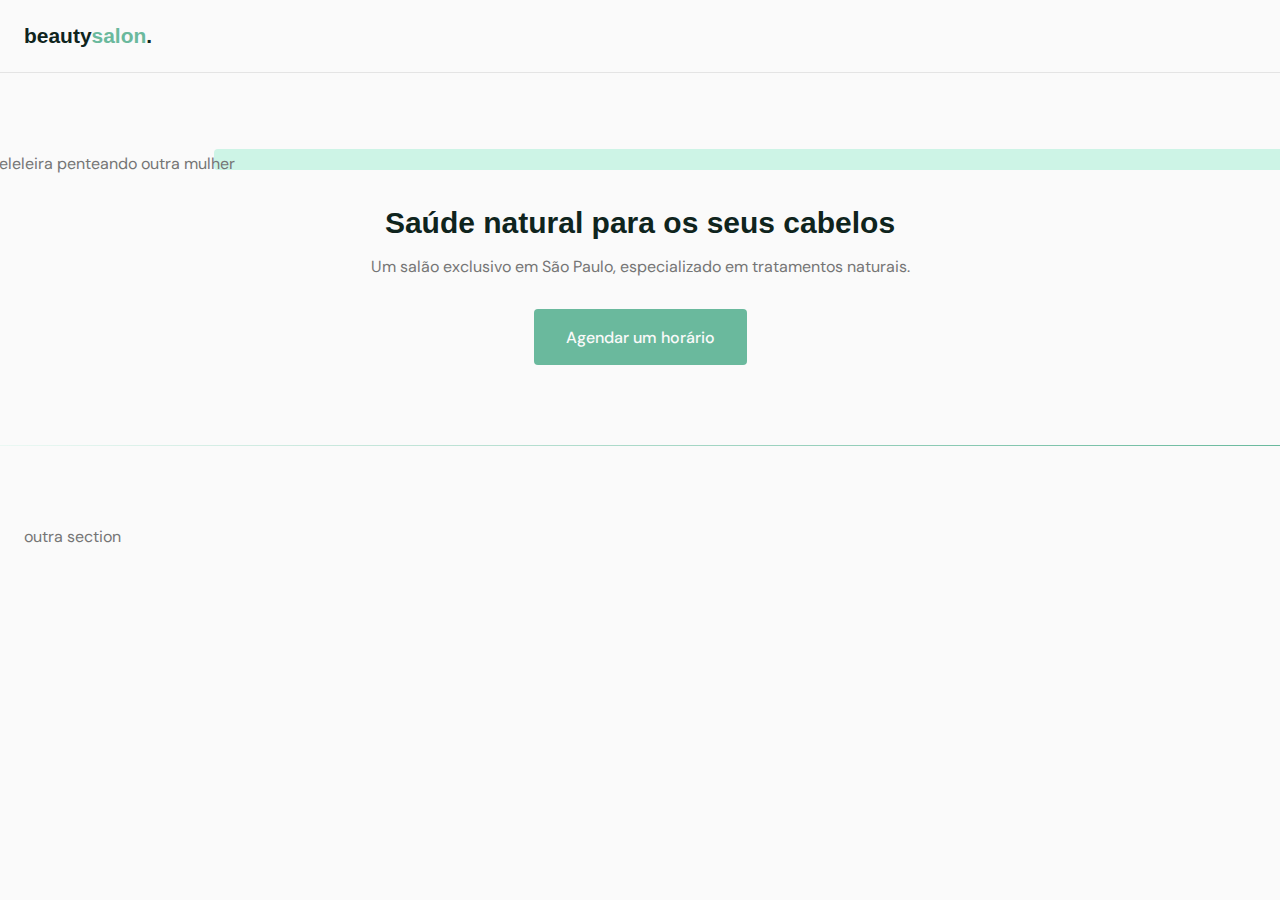
==== index.html @ 7b52647e "first commit" ====
<!DOCTYPE html>
<html lang="pt_br">
  <head>
    <!-- Page Infoo -->
    <meta charset="UTF-8" />
    <meta name="viewport" content="width=device-width, initial-scale=1.0" />
    <title>Origin</title>

    <!-- Styles -->
    <link rel="stylesheet" href="styles.css" />

    <!-- Fonts -->
    <link rel="preconnect" href="https://fonts.googleapis.com" />
    <link rel="preconnect" href="https://fonts.gstatic.com" crossorigin />
    <link
      href="https://fonts.googleapis.com/css2?family=DM+Sans:wght@400;500;700&family=Poppins:wght@400;500;700&display=swap"
      rel="stylesheet"
    />
  </head>
  <body>
    <header id="header">
      <nav class="container">
        <a class="logo" href="#"> beauty<span>salon</span>.</a>
        <div>...</div>
      </nav>
    </header>

    <main>
      <section class="section" id="home">
        <div class="container grid">
          <div class="image">
            <img
              src="https://images.unsplash.com/photo-1562322140-8baeececf3df?ixid=MnwxMjA3fDB8MHxzZWFyY2h8MXx8aGFpcmRyZXNzZXJ8ZW58MHx8MHx8&ixlib=rb-1.2.1&auto=format&fit=crop&w=500&q=60"
              alt="Cabeleleira penteando outra mulher"
            />
          </div>
          <div class="text">
            <h1>Saúde natural para os seus cabelos</h1>
            <p>
              Um salão exclusivo em São Paulo, especializado em tratamentos
              naturais.
            </p>
            <a class="button" href="#">Agendar um horário</a>
          </div>
        </div>
      </section>

      <div class="divider-1"></div>

      <section class="section">
        <div class="container">outra section</div>
      </section>
    </main>
  </body>
</html>
---- styles.css ----
/*=== RESET =======================*/
* {
  margin: 0;
  padding: 0;
  box-sizing: border-box;
}
a {
  text-decoration: none;
}

img {
  width: 100%;
  height: auto;
}

/*=== VARIABLE =======================*/
:root {
  --hue: 159;
  /* HSL color mode */
  --base-color: hsl(var(--hue) 36% 57%);
  --base-color-second: hsl(var(--hue) 65% 88%);
  --base-color-alt: hsl(var(--hue) 57% 53%);
  --title-color: hsl(var(--hue) 41% 10%);
  --text-color: hsl(0 0% 46%);
  --text-color-light: hsl(0 0% 98%);
  --body-color: hsl(0 0% 98%);
}

/*=== BASE =======================*/
body {
  font: 400 1rem 'DM Sans', sans-serif;
  color: var(--text-color);
  background: var(--body-color);
  -webkit-font-smoothing: antialiased;
}

h1 {
  font: 700 1.875rem 'Poppinns', sans-serif;
  color: var(--title-color);
  -webkit-font-smoothing: auto;
}

.button {
  background-color: var(--base-color);
  color: var(--text-color-light);
  height: 3.5rem;
  display: inline-flex;
  align-items: center;
  padding: 0 2rem;
  border-radius: 0.25rem;
  font: 500 1rem 'DM Sans', sans-serif;
  transition: 0.3s;
}

.button:hover {
  background: var(--base-color-alt);
}

.divider-1 {
  height: 1px;
  background: linear-gradient(
    270deg,
    #69b99d 0%,
    rgba(204, 244, 230, 0.34) 100%
  );
}
/*=== LAYOUT =======================*/
#header {
  border-bottom: 1px solid #e4e4e4;
}

nav {
  height: 4.5rem;
  display: flex;
  align-items: center;
  justify-content: space-between;
}
.logo {
  font: 700 1.31rem 'Poppinns', sans-serif;
  color: var(--title-color);
}
.logo span {
  color: var(--base-color);
}

.container {
  width: 100%;
  margin-left: 1.5rem;
  margin-right: 1.5rem;
}

.grid {
  display: grid;
  gap: 2rem;
}

.section {
  padding: 5rem 0;
}

/*=== HOME =======================*/
#home .container {
  margin: 0;
}

#home .image {
  position: relative;
}

#home .image::before {
  content: '';
  height: 100%;
  width: 100%;
  background: var(--base-color-second);
  position: absolute;
  top: -16.8%;
  left: 16.7%;
  z-index: 0;
}

#home .image img {
  position: relative;
  right: 2.93rem;
}

#home .image img,
#home .image::before {
  border-radius: 0.25rem;
}

#home .text {
  margin-left: 1.5rem;
  margin-right: 1.5rem;
  text-align: center;
}

#home .text h1 {
  margin-bottom: 1rem;
}

#home .text p {
  margin-bottom: 2rem;
}
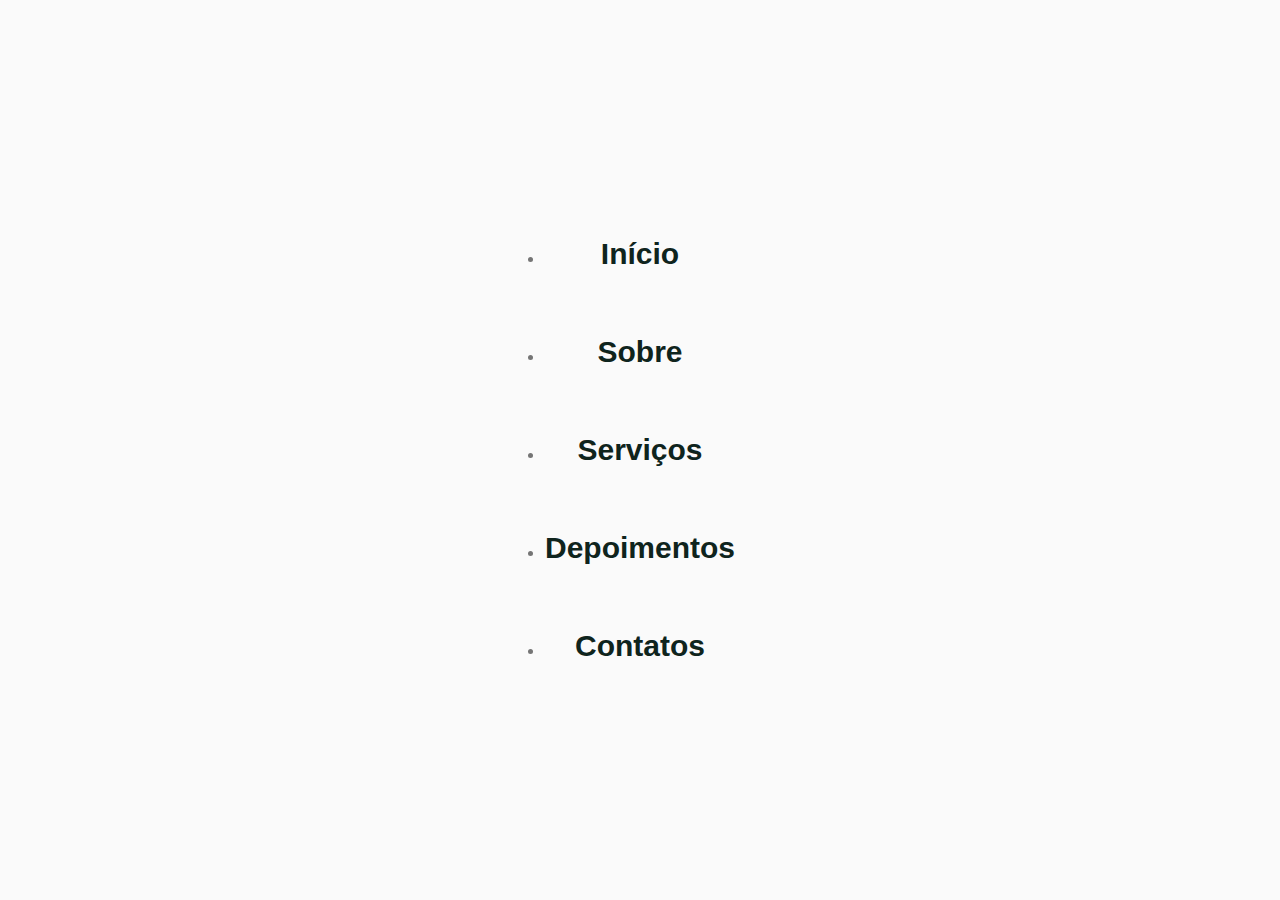
==== commit 6eea2360: "home" ====
--- a/index.html
+++ b/index.html
@@ -19,9 +19,19 @@
   </head>
   <body>
     <header id="header">
-      <nav class="container">
+      <nav class="container show">
         <a class="logo" href="#"> beauty<span>salon</span>.</a>
-        <div>...</div>
+        <div class="menu">
+          <ul class="grid">
+            <li><a class="title" href="#home">Início</a></li>
+            <li><a class="title" href="#about">Sobre</a></li>
+            <li><a class="title" href="#services">Serviços</a></li>
+            <li><a class="title" href="#testemunials">Depoimentos</a></li>
+            <li><a class="title" href="#contact">Contatos</a></li>
+          </ul>
+        </div>
+        <div class="open">...</div>
+        <div class="close">...</div>
       </nav>
     </header>
 
@@ -35,7 +45,7 @@
             />
           </div>
           <div class="text">
-            <h1>Saúde natural para os seus cabelos</h1>
+            <h2 class="title">Saúde natural para os seus cabelos</h2>
             <p>
               Um salão exclusivo em São Paulo, especializado em tratamentos
               naturais.
@@ -46,9 +56,12 @@
       </section>
 
       <div class="divider-1"></div>
+      <section class="section" id="about">
+        <div class="container grid">Sobre</div>
+      </section>
 
-      <section class="section">
-        <div class="container">outra section</div>
+      <section class="section" id="services">
+        <div class="container grid">Services</div>
       </section>
     </main>
   </body>
--- a/styles.css
+++ b/styles.css
@@ -15,6 +15,8 @@
 
 /*=== VARIABLE =======================*/
 :root {
+  --header-height: 4.5rem;
+  /* colors */
   --hue: 159;
   /* HSL color mode */
   --base-color: hsl(var(--hue) 36% 57%);
@@ -34,7 +36,7 @@
   -webkit-font-smoothing: antialiased;
 }
 
-h1 {
+.title {
   font: 700 1.875rem 'Poppinns', sans-serif;
   color: var(--title-color);
   -webkit-font-smoothing: auto;
@@ -60,31 +62,12 @@
   height: 1px;
   background: linear-gradient(
     270deg,
-    #69b99d 0%,
-    rgba(204, 244, 230, 0.34) 100%
+    hsla(var(--hue), 36%, 57%, 1) 0%,
+    hsla(--hue, 65%, 88%, 0, 34) 100%
   );
 }
 /*=== LAYOUT =======================*/
-#header {
-  border-bottom: 1px solid #e4e4e4;
-}
-
-nav {
-  height: 4.5rem;
-  display: flex;
-  align-items: center;
-  justify-content: space-between;
-}
-.logo {
-  font: 700 1.31rem 'Poppinns', sans-serif;
-  color: var(--title-color);
-}
-.logo span {
-  color: var(--base-color);
-}
-
 .container {
-  width: 100%;
   margin-left: 1.5rem;
   margin-right: 1.5rem;
 }
@@ -98,7 +81,78 @@
   padding: 5rem 0;
 }
 
+#header {
+  border-bottom: 1px solid #e4e4e4;
+  margin-bottom: 2rem;
+  display: flex;
+
+  position: fixed;
+  top: 0;
+  left: 0;
+  z-index: 100;
+  background-color: var(--body-color);
+  width: 100%;
+}
+
+main {
+  margin-top: calc(var(--header-height) + 2rem);
+}
+
+/*=== LOGO =======================*/
+
+.logo {
+  font: 700 1.31rem 'Poppins', sans-serif;
+  color: var(--title-color);
+}
+.logo span {
+  color: var(--base-color);
+}
+
+/*=== NAVIGATION =======================*/
+
+nav {
+  height: var(--header-height);
+  display: flex;
+  align-items: center;
+  justify-content: space-between;
+  width: 100%;
+}
+
+nav ul li {
+  text-align: center;
+}
+
+nav .menu {
+  opacity: 0;
+  visibility: hidden;
+}
+
+nav.show .menu {
+  opacity: 1;
+  visibility: visible;
+
+  background: var(--body-color);
+
+  height: 100vh;
+  width: 100vw;
+
+  position: fixed;
+  top: 0;
+  left: 0;
+}
+
+nav.show .menu {
+  display: grid;
+  place-content: center;
+}
+
+nav.show ul.grid {
+  gap: 4rem;
+}
 /*=== HOME =======================*/
+#home {
+  overflow: hidden;
+}
 #home .container {
   margin: 0;
 }
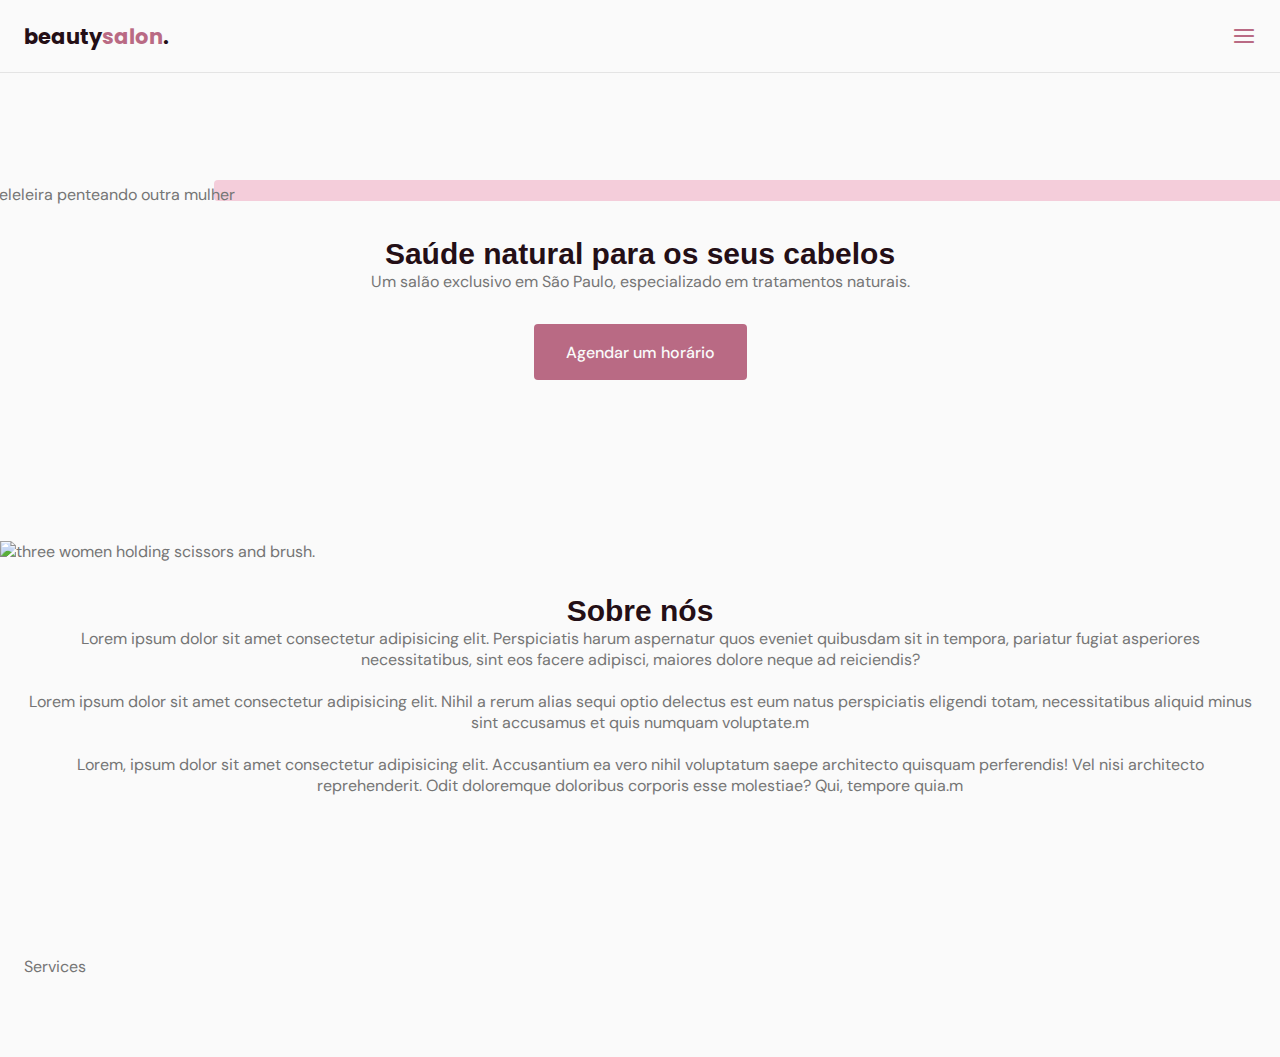
==== commit 5f783c54: "abousUs section and toggle menu" ====
--- a/index.html
+++ b/index.html
@@ -5,6 +5,8 @@
     <meta charset="UTF-8" />
     <meta name="viewport" content="width=device-width, initial-scale=1.0" />
     <title>Origin</title>
+    <!-- Icons -->
+    <link rel="stylesheet" href="assets/fonts/style.css" />
 
     <!-- Styles -->
     <link rel="stylesheet" href="styles.css" />
@@ -19,7 +21,7 @@
   </head>
   <body>
     <header id="header">
-      <nav class="container show">
+      <nav class="container">
         <a class="logo" href="#"> beauty<span>salon</span>.</a>
         <div class="menu">
           <ul class="grid">
@@ -30,8 +32,8 @@
             <li><a class="title" href="#contact">Contatos</a></li>
           </ul>
         </div>
-        <div class="open">...</div>
-        <div class="close">...</div>
+        <div class="toggle icon-menu"></div>
+        <div class="toggle icon-close"></div>
       </nav>
     </header>
 
@@ -57,12 +59,44 @@
 
       <div class="divider-1"></div>
       <section class="section" id="about">
-        <div class="container grid">Sobre</div>
+        <div class="container grid">
+          <div class="imagem">
+            <img
+              src="https://images.unsplash.com/photo-1559599101-f09722fb4948?ixid=MnwxMjA3fDB8MHxzZWFyY2h8Mnx8aGFpcmRyZXNzZXJ8ZW58MHx8MHx8&ixlib=rb-1.2.1&auto=format&fit=crop&w=700&q=60"
+              alt="three women holding scissors and brush."
+            />
+          </div>
+          <div class="text">
+            <h2 class="title">Sobre nós</h2>
+            <p>
+              Lorem ipsum dolor sit amet consectetur adipisicing elit.
+              Perspiciatis harum aspernatur quos eveniet quibusdam sit in
+              tempora, pariatur fugiat asperiores necessitatibus, sint eos
+              facere adipisci, maiores dolore neque ad reiciendis?
+            </p>
+            <br />
+            <p>
+              Lorem ipsum dolor sit amet consectetur adipisicing elit. Nihil a
+              rerum alias sequi optio delectus est eum natus perspiciatis
+              eligendi totam, necessitatibus aliquid minus sint accusamus et
+              quis numquam voluptate.m
+            </p>
+            <br />
+            <p>
+              Lorem, ipsum dolor sit amet consectetur adipisicing elit.
+              Accusantium ea vero nihil voluptatum saepe architecto quisquam
+              perferendis! Vel nisi architecto reprehenderit. Odit doloremque
+              doloribus corporis esse molestiae? Qui, tempore quia.m
+            </p>
+          </div>
+        </div>
       </section>
 
       <section class="section" id="services">
         <div class="container grid">Services</div>
       </section>
     </main>
+
+    <script src="main.js"></script>
   </body>
 </html>
--- a/assets/fonts/style.css
+++ b/assets/fonts/style.css
@@ -0,0 +1,63 @@
+@font-face {
+  font-family: 'icomoon';
+  src:  url('fonts/icomoon.eot?qz94ij');
+  src:  url('fonts/icomoon.eot?qz94ij#iefix') format('embedded-opentype'),
+    url('fonts/icomoon.ttf?qz94ij') format('truetype'),
+    url('fonts/icomoon.woff?qz94ij') format('woff'),
+    url('fonts/icomoon.svg?qz94ij#icomoon') format('svg');
+  font-weight: normal;
+  font-style: normal;
+  font-display: block;
+}
+
+[class^="icon-"], [class*=" icon-"] {
+  /* use !important to prevent issues with browser extensions that change fonts */
+  font-family: 'icomoon' !important;
+  speak: never;
+  font-style: normal;
+  font-weight: normal;
+  font-variant: normal;
+  text-transform: none;
+  line-height: 1;
+
+  /* Better Font Rendering =========== */
+  -webkit-font-smoothing: antialiased;
+  -moz-osx-font-smoothing: grayscale;
+}
+
+.icon-phone:before {
+  content: "\e900";
+}
+.icon-close:before {
+  content: "\e901";
+}
+.icon-cosmetic:before {
+  content: "\e902";
+}
+.icon-facebook:before {
+  content: "\e903";
+}
+.icon-instagram:before {
+  content: "\e904";
+}
+.icon-mail:before {
+  content: "\e905";
+}
+.icon-map-pin:before {
+  content: "\e906";
+}
+.icon-menu:before {
+  content: "\e907";
+}
+.icon-trim:before {
+  content: "\e908";
+}
+.icon-whatsapp:before {
+  content: "\e909";
+}
+.icon-woman-hair:before {
+  content: "\e90a";
+}
+.icon-youtube:before {
+  content: "\e90b";
+}
--- a/styles.css
+++ b/styles.css
@@ -4,6 +4,11 @@
   padding: 0;
   box-sizing: border-box;
 }
+
+ul {
+  list-style: none;
+}
+
 a {
   text-decoration: none;
 }
@@ -17,7 +22,7 @@
 :root {
   --header-height: 4.5rem;
   /* colors */
-  --hue: 159;
+  --hue: 700;
   /* HSL color mode */
   --base-color: hsl(var(--hue) 36% 57%);
   --base-color-second: hsl(var(--hue) 65% 88%);
@@ -51,7 +56,7 @@
   padding: 0 2rem;
   border-radius: 0.25rem;
   font: 500 1rem 'DM Sans', sans-serif;
-  transition: 0.3s;
+  transition: 0.2s;
 }
 
 .button:hover {
@@ -122,11 +127,38 @@
   text-align: center;
 }
 
+nav ul li a {
+  transition: color 0.2s;
+  position: relative;
+}
+
+nav ul li a:hover {
+  color: var(--base-color);
+}
+
+nav ul li a::after {
+  content: '';
+  width: 0%;
+  height: 2px;
+  background-color: var(--base-color);
+
+  position: absolute;
+  left: 0;
+  bottom: -1.5rem;
+
+  transition: width 0.25s;
+}
+
+nav ul li a:hover::after {
+  width: 100%;
+}
+
 nav .menu {
   opacity: 0;
   visibility: hidden;
 }
 
+/* Mostrar menu */
 nav.show .menu {
   opacity: 1;
   visibility: visible;
@@ -149,10 +181,31 @@
 nav.show ul.grid {
   gap: 4rem;
 }
+/* TOGGLE */
+.toggle {
+  color: var(--base-color);
+  font-size: 1.5rem;
+  cursor: pointer;
+}
+
+nav .icon-close {
+  visibility: hidden;
+  opacity: 0;
+
+  position: absolute;
+  right: 1.5rem;
+  /*TRANSIÇÂO*/
+}
+
+nav.show div.icon-close {
+  visibility: visible;
+  opacity: 1;
+}
 /*=== HOME =======================*/
 #home {
   overflow: hidden;
 }
+
 #home .container {
   margin: 0;
 }
@@ -195,3 +248,39 @@
 #home .text p {
   margin-bottom: 2rem;
 }
+
+/*=== ABOUT =======================*/
+#about .container {
+  margin: 0;
+}
+
+#about .image {
+  position: relative;
+}
+
+#about .image::before {
+  content: '';
+  height: 100%;
+  width: 100%;
+  background: var(--base-color-second);
+  position: absolute;
+  top: -16.8%;
+  left: 16.7%;
+  z-index: 0;
+}
+
+#about .image img {
+  position: relative;
+  right: 2.93rem;
+}
+
+#about .image img,
+#about .image::before {
+  border-radius: 0.25rem;
+}
+
+#about .text {
+  margin-left: 1.5rem;
+  margin-right: 1.5rem;
+  text-align: center;
+}
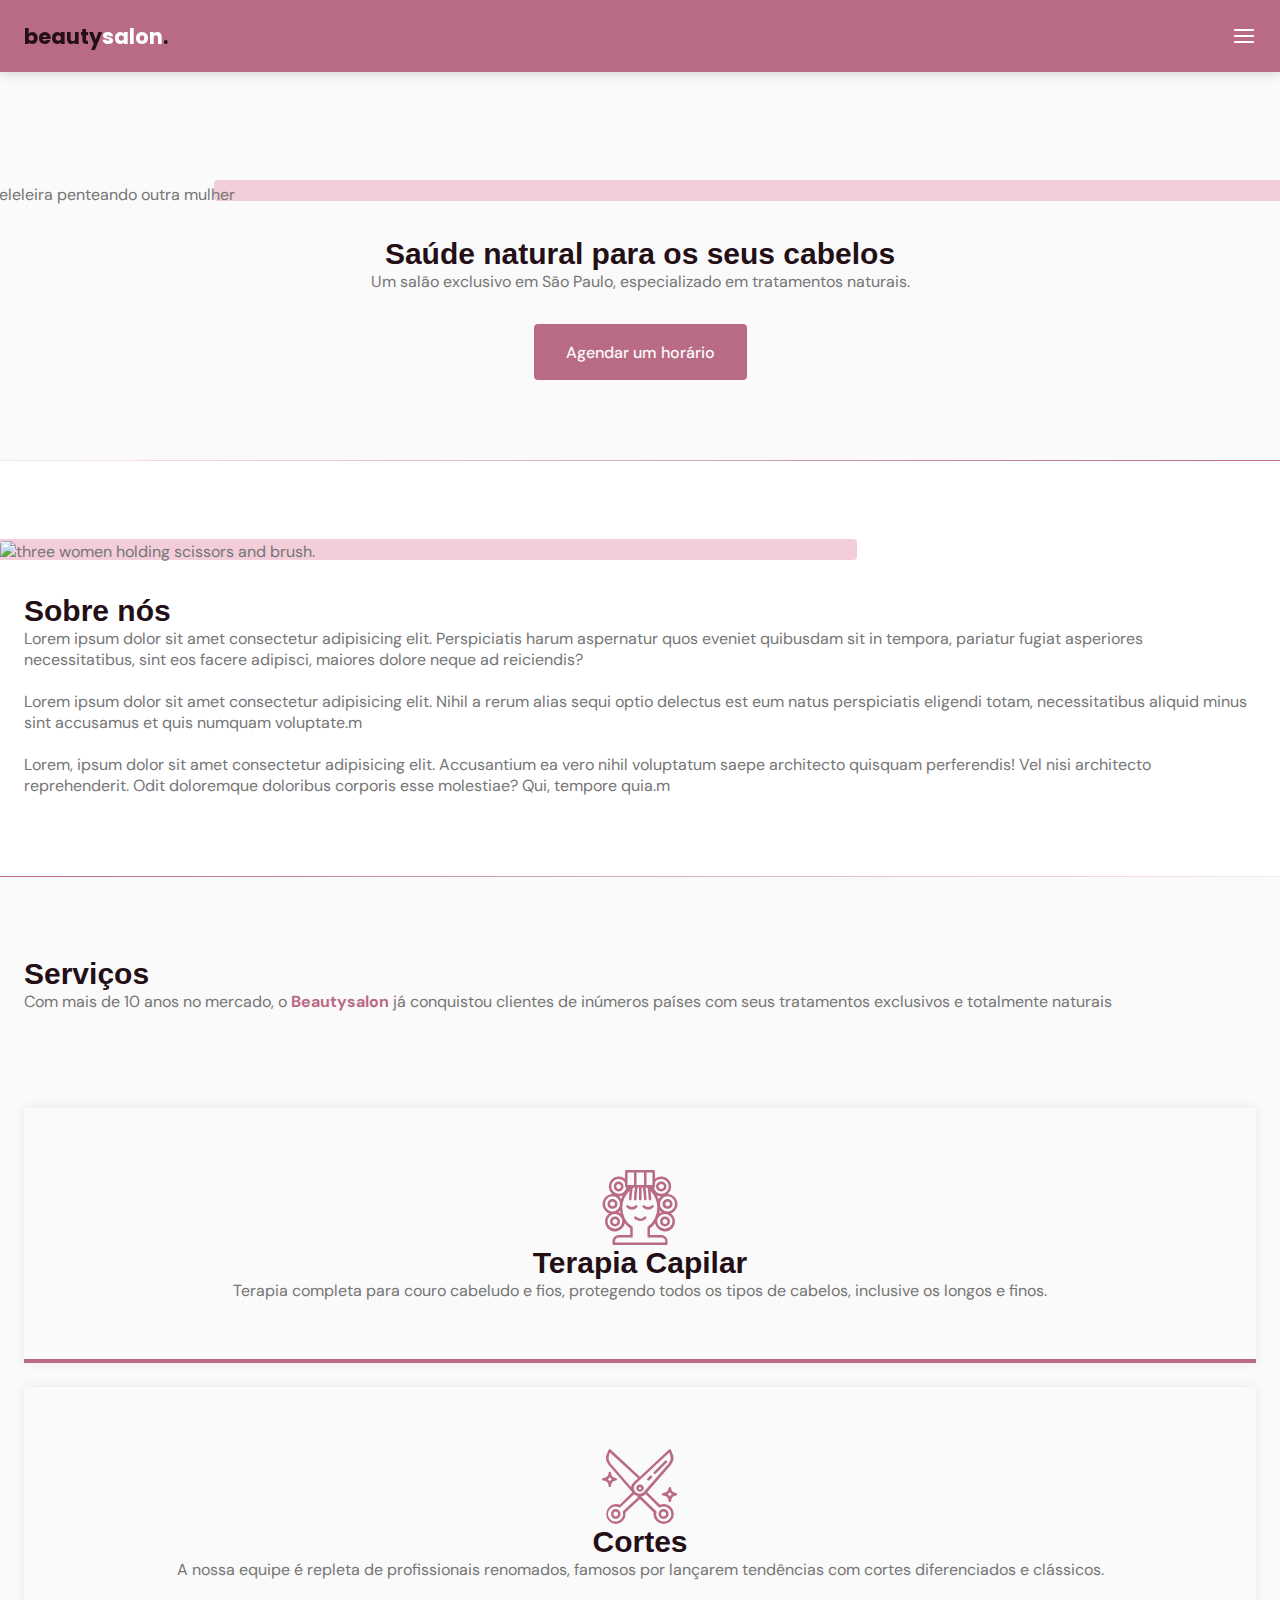
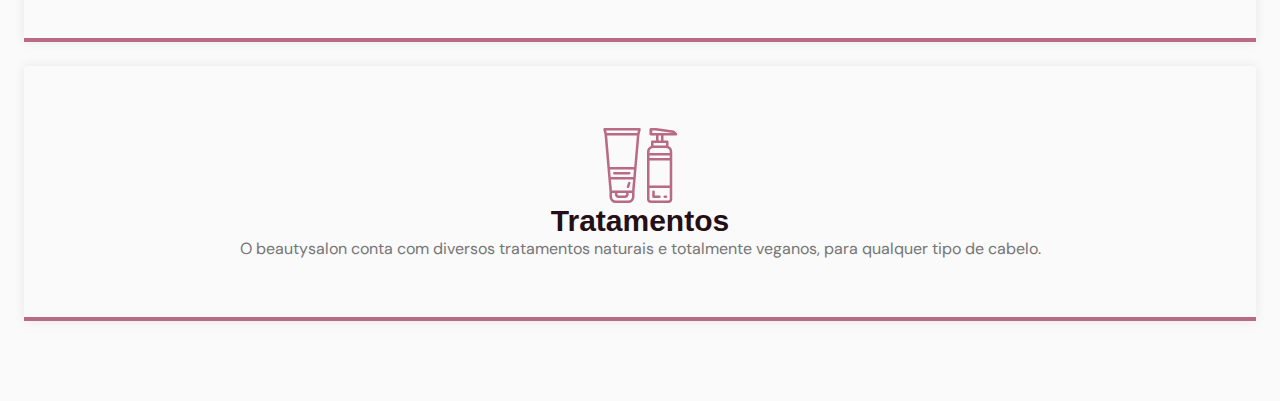
==== commit 3e672eaa: "header alt" ====
--- a/index.html
+++ b/index.html
@@ -20,7 +20,8 @@
     />
   </head>
   <body>
-    <header id="header">
+    <header id="header" class="scroll">
+      <!-- class="scroll"-->
       <nav class="container">
         <a class="logo" href="#"> beauty<span>salon</span>.</a>
         <div class="menu">
@@ -38,6 +39,7 @@
     </header>
 
     <main>
+      <!-- HOME -->
       <section class="section" id="home">
         <div class="container grid">
           <div class="image">
@@ -56,11 +58,12 @@
           </div>
         </div>
       </section>
-
+      <!-- /HOME -->
       <div class="divider-1"></div>
+      <!-- ABOUT -->
       <section class="section" id="about">
         <div class="container grid">
-          <div class="imagem">
+          <div class="image">
             <img
               src="https://images.unsplash.com/photo-1559599101-f09722fb4948?ixid=MnwxMjA3fDB8MHxzZWFyY2h8Mnx8aGFpcmRyZXNzZXJ8ZW58MHx8MHx8&ixlib=rb-1.2.1&auto=format&fit=crop&w=700&q=60"
               alt="three women holding scissors and brush."
@@ -91,9 +94,47 @@
           </div>
         </div>
       </section>
+      <!-- /ABOUT -->
+
+      <div class="divider-2"></div>
 
       <section class="section" id="services">
-        <div class="container grid">Services</div>
+        <div class="container grid">
+          <header>
+            <h2 class="title">Serviços</h2>
+            <p>
+              Com mais de 10 anos no mercado, o <strong>Beautysalon</strong> já
+              conquistou clientes de inúmeros países com seus tratamentos
+              exclusivos e totalmente naturais
+            </p>
+          </header>
+          <div class="cards grid">
+            <div class="card">
+              <i class="icon-woman-hair"></i>
+              <h3 class="title">Terapia Capilar</h3>
+              <p>
+                Terapia completa para couro cabeludo e fios, protegendo todos os
+                tipos de cabelos, inclusive os longos e finos.
+              </p>
+            </div>
+            <div class="card">
+              <i class="icon-trim"></i>
+              <h3 class="title">Cortes</h3>
+              <p>
+                A nossa equipe é repleta de profissionais renomados, famosos por
+                lançarem tendências com cortes diferenciados e clássicos.
+              </p>
+            </div>
+            <div class="card">
+              <i class="icon-cosmetic"></i>
+              <h3 class="title">Tratamentos</h3>
+              <p>
+                O beautysalon conta com diversos tratamentos naturais e
+                totalmente veganos, para qualquer tipo de cabelo.
+              </p>
+            </div>
+          </div>
+        </div>
       </section>
     </main>
 
--- a/styles.css
+++ b/styles.css
@@ -34,6 +34,10 @@
 }
 
 /*=== BASE =======================*/
+html {
+  scroll-behavior: smooth;
+}
+
 body {
   font: 400 1rem 'DM Sans', sans-serif;
   color: var(--text-color);
@@ -67,8 +71,17 @@
   height: 1px;
   background: linear-gradient(
     270deg,
-    hsla(var(--hue), 36%, 57%, 1) 0%,
-    hsla(--hue, 65%, 88%, 0, 34) 100%
+    hsla(var(--hue), 36%, 57%, 1),
+    hsla(var(--hue), 65%, 88%, 0.34)
+  );
+}
+
+.divider-2 {
+  height: 1px;
+  background: linear-gradient(
+    270deg,
+    hsla(var(--hue), 65%, 88%, 0.34),
+    hsla(var(--hue), 36%, 57%, 1)
   );
 }
 /*=== LAYOUT =======================*/
@@ -86,6 +99,17 @@
   padding: 5rem 0;
 }
 
+.section .tile {
+  margin-bottom: 1rem;
+}
+
+.section header {
+  margin-bottom: 4rem;
+}
+
+.section header strong {
+  color: var(--base-color);
+}
 #header {
   border-bottom: 1px solid #e4e4e4;
   margin-bottom: 2rem;
@@ -99,6 +123,30 @@
   width: 100%;
 }
 
+#header .icon-menu:hover {
+  color: var(--base-color-alt);
+}
+#header.scroll {
+  box-shadow: 0px 0px 12px rgba(0, 0, 0, 0.2);
+}
+
+/* alternativa de header */
+#header.scroll {
+  background: var(--base-color);
+  border-bottom: 1px #e4e4e4;
+}
+
+#header {
+  transition: background 0.25s ease-in-out;
+}
+
+#header.scroll .icon-menu,
+#header.scroll .logo span {
+  color: white;
+  transition: color 0.35s;
+}
+/* //////////////////// */
+
 main {
   margin-top: calc(var(--header-height) + 2rem);
 }
@@ -109,6 +157,7 @@
   font: 700 1.31rem 'Poppins', sans-serif;
   color: var(--title-color);
 }
+
 .logo span {
   color: var(--base-color);
 }
@@ -156,8 +205,13 @@
 nav .menu {
   opacity: 0;
   visibility: hidden;
-}
-
+  top: -20rem;
+  transition: 0.2s;
+}
+
+nav .menu ul {
+  display: none;
+}
 /* Mostrar menu */
 nav.show .menu {
   opacity: 1;
@@ -171,11 +225,13 @@
   position: fixed;
   top: 0;
   left: 0;
-}
-
-nav.show .menu {
+
   display: grid;
   place-content: center;
+}
+
+nav.show .menu ul {
+  display: grid;
 }
 
 nav.show ul.grid {
@@ -193,13 +249,17 @@
   opacity: 0;
 
   position: absolute;
+
+  top: 1.5rem;
   right: 1.5rem;
-  /*TRANSIÇÂO*/
+
+  transition: 0.2s;
 }
 
 nav.show div.icon-close {
   visibility: visible;
   opacity: 1;
+  top: 1.5rem;
 }
 /*=== HOME =======================*/
 #home {
@@ -250,6 +310,9 @@
 }
 
 /*=== ABOUT =======================*/
+#about {
+  background: white;
+}
 #about .container {
   margin: 0;
 }
@@ -264,14 +327,13 @@
   width: 100%;
   background: var(--base-color-second);
   position: absolute;
-  top: -16.8%;
-  left: 16.7%;
+  top: -8.3%;
+  left: -33.01%;
   z-index: 0;
 }
 
 #about .image img {
   position: relative;
-  right: 2.93rem;
 }
 
 #about .image img,
@@ -282,5 +344,29 @@
 #about .text {
   margin-left: 1.5rem;
   margin-right: 1.5rem;
+}
+
+/*=== SERVICES =======================*/
+.cards.grid {
+  gap: 1.5rem;
+}
+
+.card {
+  padding: 3.625rem 2rem;
+  box-shadow: 0px 0px 12px rgba(0, 0, 0, 0.08);
+  border-bottom: 0.25rem solid var(--base-color);
+  border-radius: 0.25rem 0.25rem 0 0;
   text-align: center;
 }
+
+.card i {
+  display: block;
+  margin-bottom: 1.5;
+  font-size: 5rem;
+  color: var(--base-color);
+}
+
+.card title {
+  font-size: 1.5rem;
+  margin-bottom: 0.75;
+}
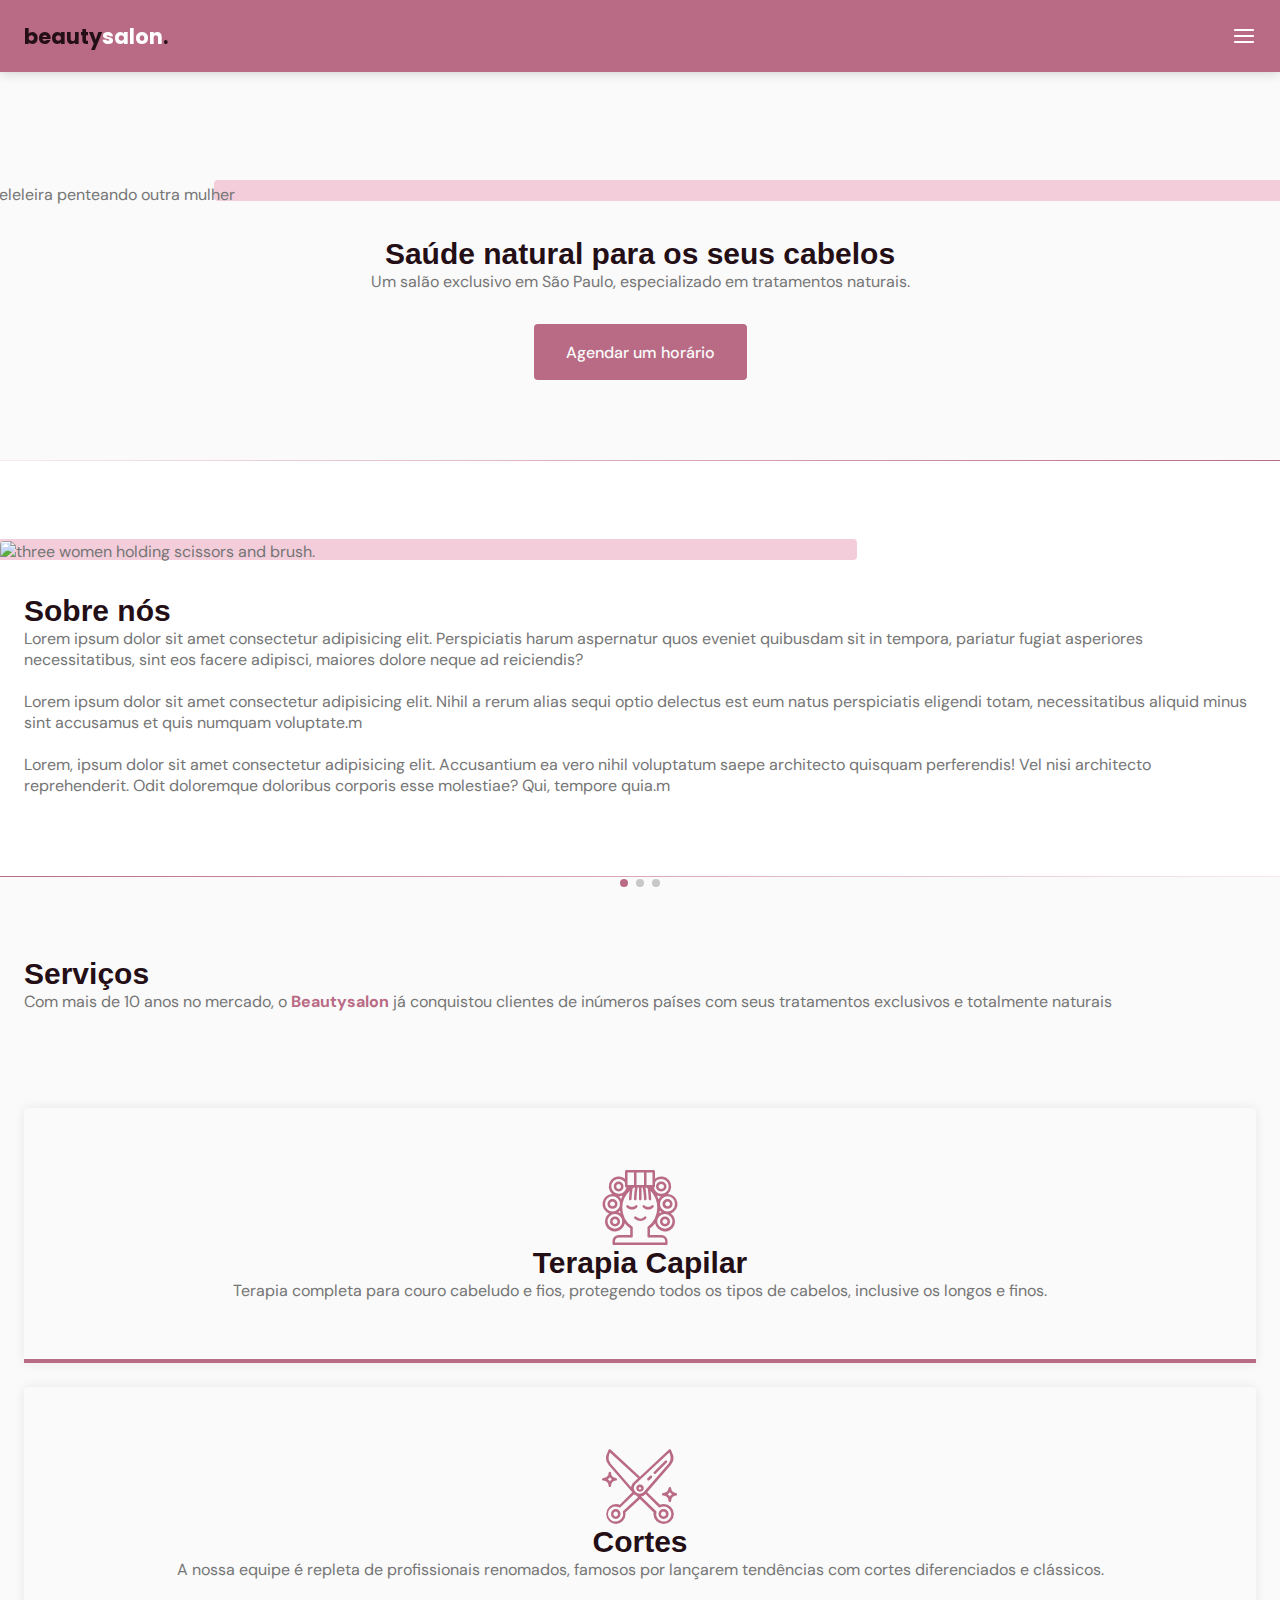
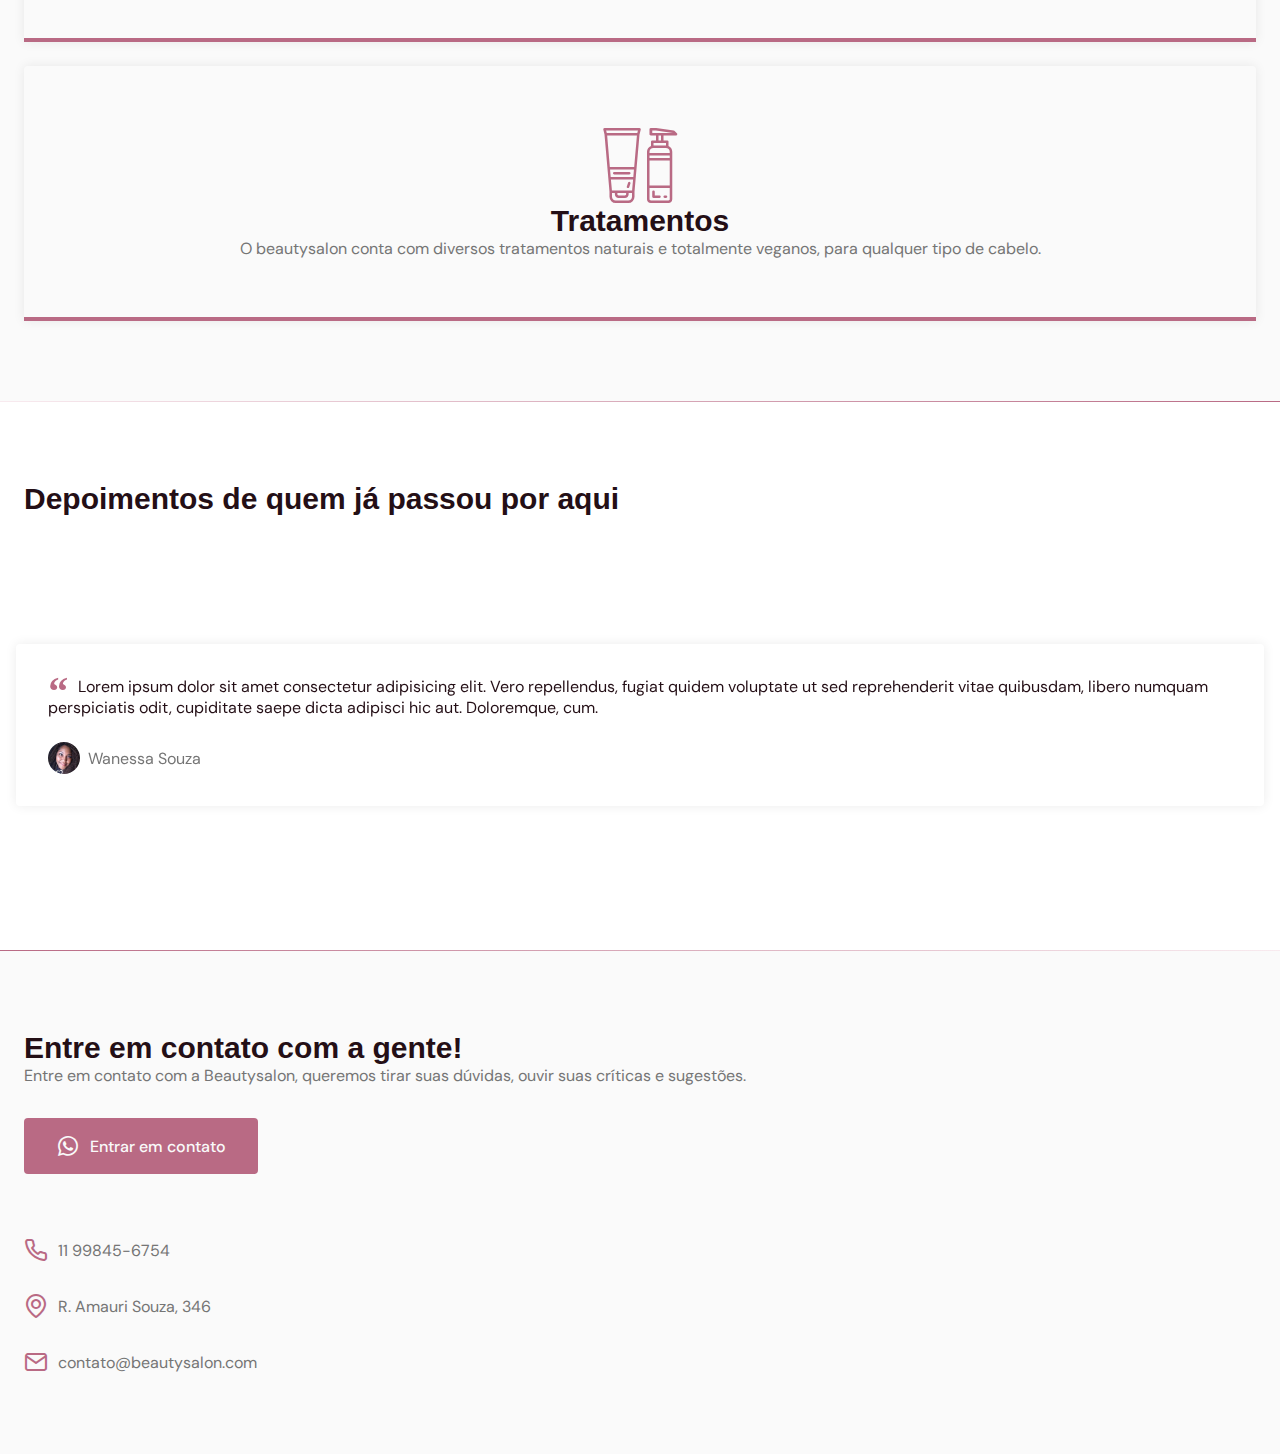
==== commit 23ab311e: "new sections and scrollreveal" ====
--- a/index.html
+++ b/index.html
@@ -7,6 +7,12 @@
     <title>Origin</title>
     <!-- Icons -->
     <link rel="stylesheet" href="assets/fonts/style.css" />
+
+    <!-- Swiper -->
+    <link
+      rel="stylesheet"
+      href="https://unpkg.com/swiper/swiper-bundle.min.css"
+    />
 
     <!-- Styles -->
     <link rel="stylesheet" href="styles.css" />
@@ -95,9 +101,9 @@
         </div>
       </section>
       <!-- /ABOUT -->
-
       <div class="divider-2"></div>
 
+      <!-- SERVICES -->
       <section class="section" id="services">
         <div class="container grid">
           <header>
@@ -136,7 +142,123 @@
           </div>
         </div>
       </section>
+      <!-- /SERVICES -->
+      <div class="divider-1"></div>
+
+      <section class="section" id="testimonials">
+        <div class="container">
+          <header>
+            <h2 class="title">Depoimentos de quem já passou por aqui</h2>
+          </header>
+          <div class="testimonials swiper-container">
+            <div class="swiper-wrapper">
+              <div class="testimonial swiper-slide">
+                <blockquote>
+                  <p>
+                    <span>&ldquo;</span>
+                    Lorem ipsum dolor sit amet consectetur adipisicing elit.
+                    Vero repellendus, fugiat quidem voluptate ut sed
+                    reprehenderit vitae quibusdam, libero numquam perspiciatis
+                    odit, cupiditate saepe dicta adipisci hic aut. Doloremque,
+                    cum.
+                  </p>
+                  <cite>
+                    <img
+                      src="/assets/fotos/30.jpg"
+                      alt="Foto de Wanessa Souza"
+                    />
+                    Wanessa Souza
+                  </cite>
+                </blockquote>
+              </div>
+
+              <div class="testimonial swiper-slide">
+                <div class="testimonial">
+                  <blockquote>
+                    <p>
+                      <span>&ldquo;</span>
+                      Lorem ipsum dolor sit amet consectetur adipisicing elit.
+                      Vero repellendus, fugiat quidem voluptate ut sed
+                      reprehenderit vitae quibusdam, libero numquam perspiciatis
+                      odit, cupiditate saepe dicta adipisci hic aut. Doloremque,
+                      cum.
+                    </p>
+                    <cite>
+                      <img
+                        src="/assets/fotos/47.jpg"
+                        alt="Foto de Franciele Venega"
+                      />
+                      Franciele Venega
+                    </cite>
+                  </blockquote>
+                </div>
+              </div>
+
+              <div class="testimonial swiper-slide">
+                <div class="testimonial">
+                  <blockquote>
+                    <p>
+                      <span>&ldquo;</span>
+                      Lorem ipsum dolor sit amet consectetur adipisicing elit.
+                      Vero repellendus, fugiat quidem voluptate ut sed
+                      reprehenderit vitae quibusdam, libero numquam perspiciatis
+                      odit, cupiditate saepe dicta adipisci hic aut. Doloremque,
+                      cum.
+                    </p>
+                    <cite>
+                      <img
+                        src="/assets/fotos/58.jpg"
+                        alt="Foto de Eduardo Ribeiro"
+                      />
+                      Eduardo Ribeiro
+                    </cite>
+                  </blockquote>
+                </div>
+              </div>
+            </div>
+
+            <!-- If we need pagination -->
+            <div class="swiper-pagination"></div>
+          </div>
+        </div>
+      </section>
+
+      <div class="divider-2"></div>
+      <!-- CONTACT -->
+      <section class="section" id="contact">
+        <div class="container grid">
+          <div class="text">
+            <h2 class="title">Entre em contato com a gente!</h2>
+            <p>
+              Entre em contato com a Beautysalon, queremos tirar suas dúvidas,
+              ouvir suas críticas e sugestões.
+            </p>
+            <a
+              href="https://api.whatsapp.com/send?phone=+5568992032203&text=Teste teste teste"
+              target="_blank"
+              class="button"
+            >
+              <i class="icon-whatsapp"></i>
+              Entrar em contato
+            </a>
+          </div>
+
+          <div class="link">
+            <ul class="grid">
+              <li><i class="icon-phone"></i>11 99845-6754</li>
+              <li><i class="icon-map-pin"></i>R. Amauri Souza, 346</li>
+              <li><i class="icon-mail"></i> contato@beautysalon.com</li>
+            </ul>
+          </div>
+        </div>
+      </section>
     </main>
+
+    <!-- Swipper -->
+    <script src="https://unpkg.com/swiper/swiper-bundle.min.js"></script>
+
+    <!-- scrollreveal -->
+    <script src="https://unpkg.com/scrollreveal"></script>
 
     <script src="main.js"></script>
   </body>
--- a/styles.css
+++ b/styles.css
@@ -370,3 +370,91 @@
   font-size: 1.5rem;
   margin-bottom: 0.75;
 }
+
+/*=== TESTIMONIALS =======================*/
+#testimonials {
+  background: white;
+}
+
+#testimonials .container {
+  margin-left: 0;
+  margin-right: 0;
+}
+
+#testimonials header {
+  margin-left: 1.5rem;
+  margin-right: 1.5rem;
+}
+
+#testimonials blockquote {
+  padding: 2rem;
+  box-shadow: 0px 0px 12px rgba(0, 0, 0, 0.08);
+  border-radius: 0.25rem;
+}
+
+#testimonials blockquote p {
+  position: relative;
+  text-indent: 1.875rem;
+  margin-bottom: 1.5rem;
+  color: var(--title-color);
+}
+
+#testimonials blockquote p span {
+  font: 700 2.5rem serif;
+  position: absolute;
+  top: -0.475rem;
+  left: -1.86rem;
+  color: var(--base-color);
+}
+
+#testimonials cite {
+  display: flex;
+  align-items: center;
+  font-style: normal;
+}
+
+#testimonials cite img {
+  width: 2rem;
+  height: 2rem;
+  object-fit: cover;
+  clip-path: circle();
+  margin-right: 0.5rem;
+}
+
+/* SWIPER */
+.swiper-slide {
+  width: auto;
+  height: auto;
+  padding: 4rem 1rem;
+}
+
+.swiper-pagination-bullet-active {
+  background: var(--base-color);
+}
+
+/*=== CONTACT =======================*/
+#contact .grid {
+  gap: 4rem;
+}
+
+#contact .text p {
+  margin-bottom: 2rem;
+}
+
+#contact ul li i,
+#contact .button i {
+  font-size: 1.5rem;
+  margin-right: 0.625rem;
+}
+#contact ul.grid {
+  gap: 2rem;
+}
+
+#contact ul li {
+  display: flex;
+  align-items: center;
+}
+
+#contact ul li i {
+  color: var(--base-color);
+}
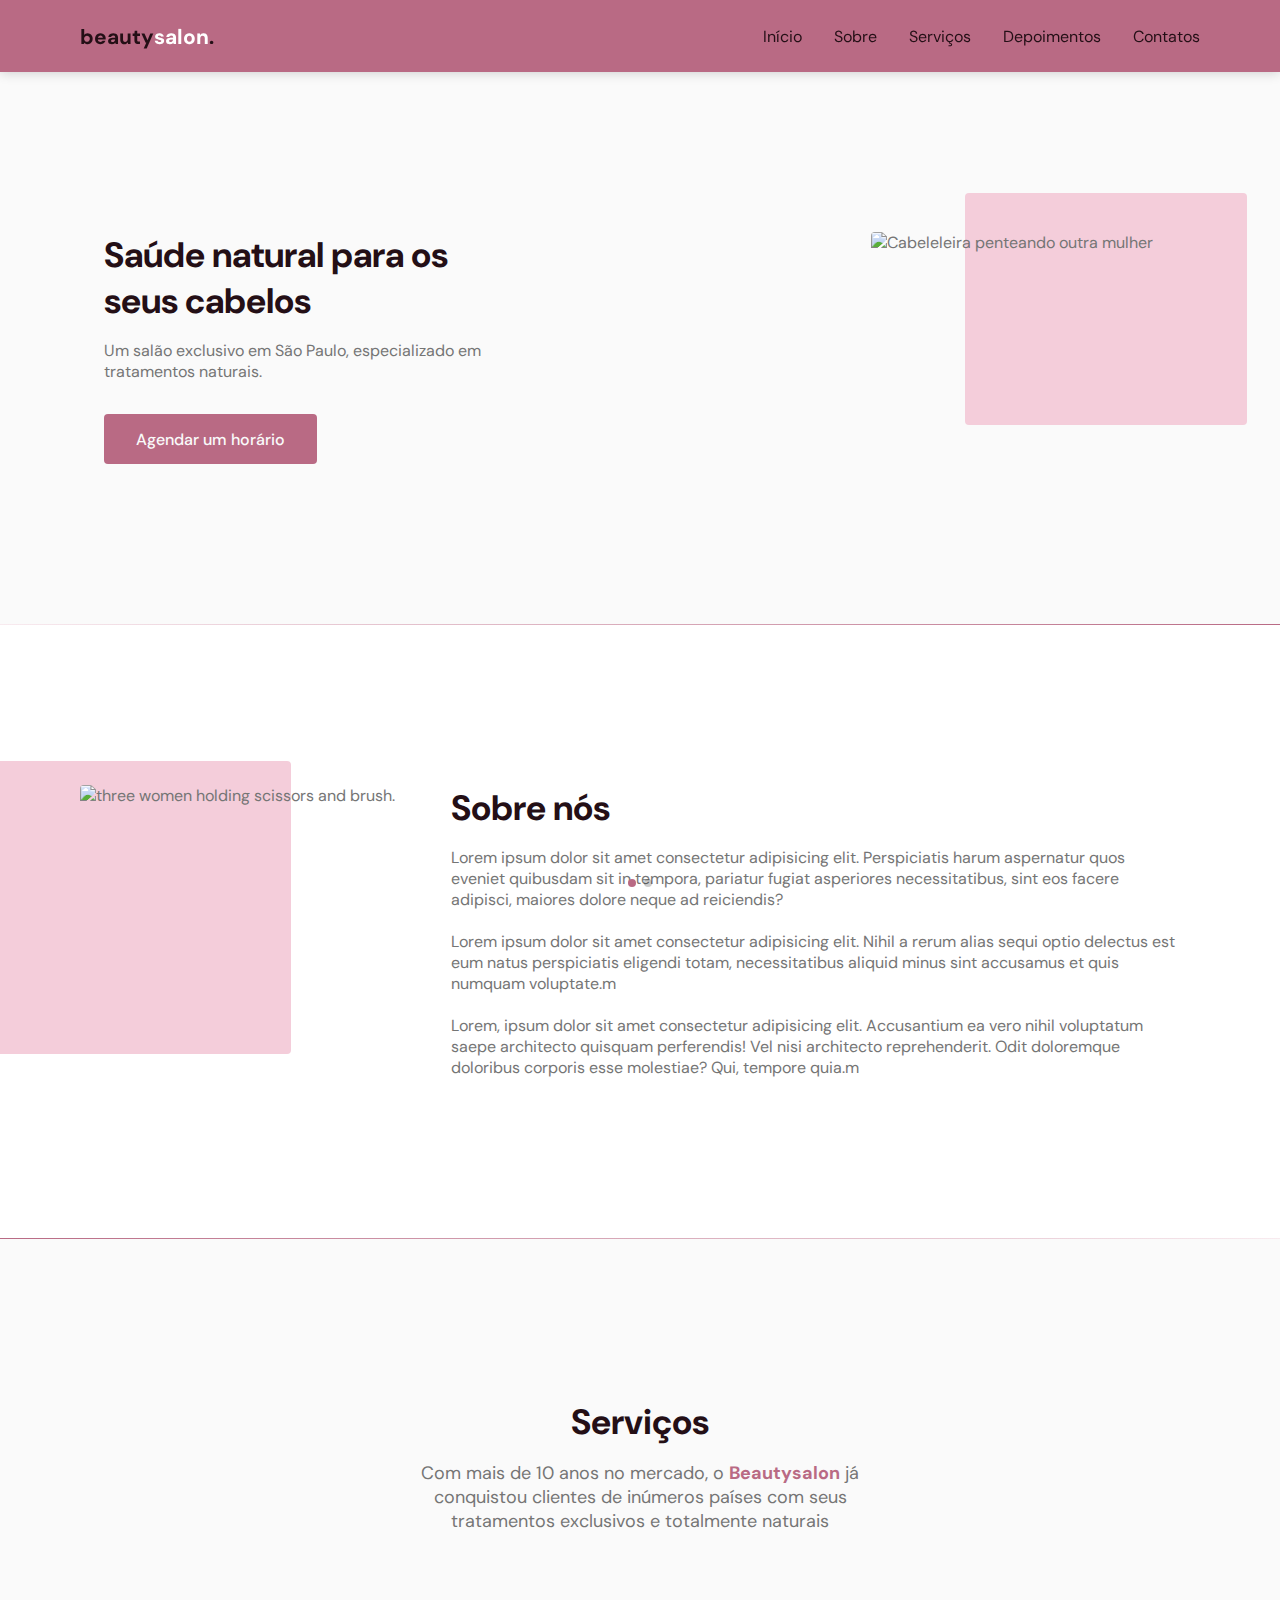
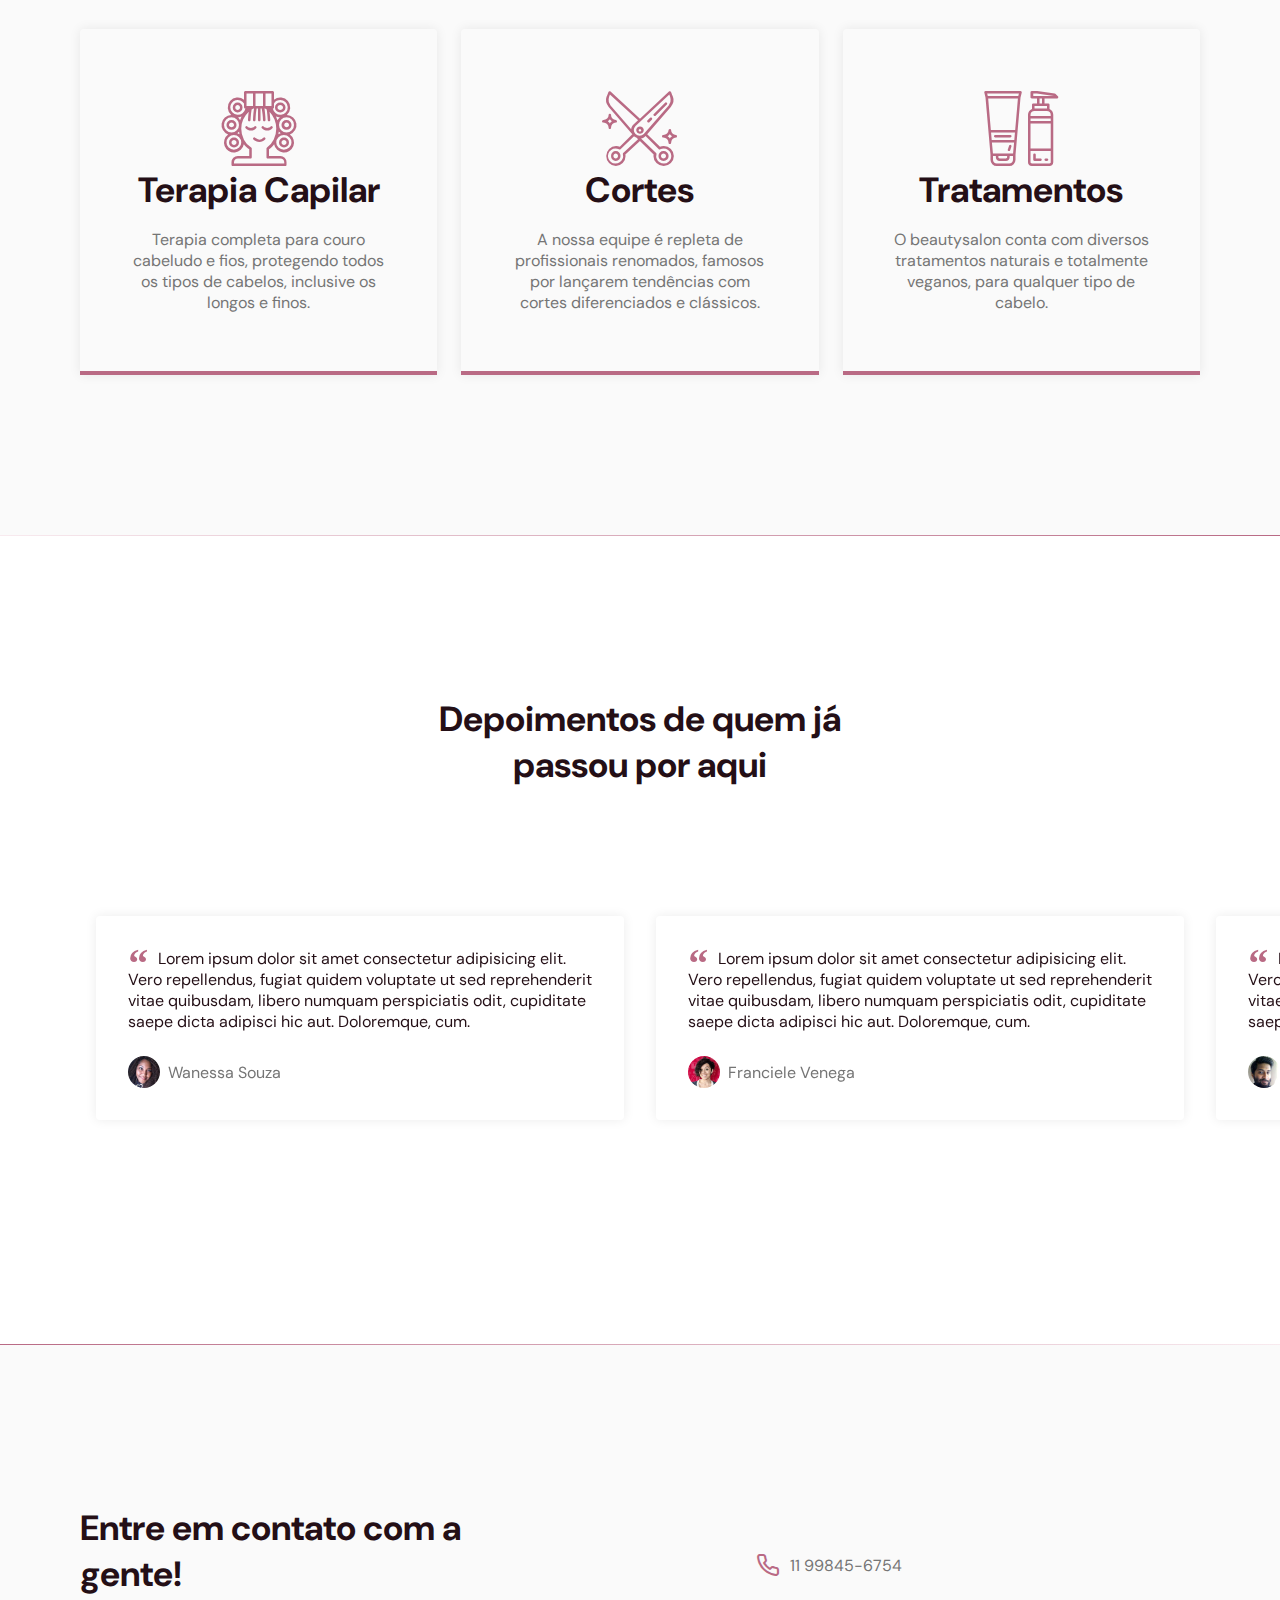
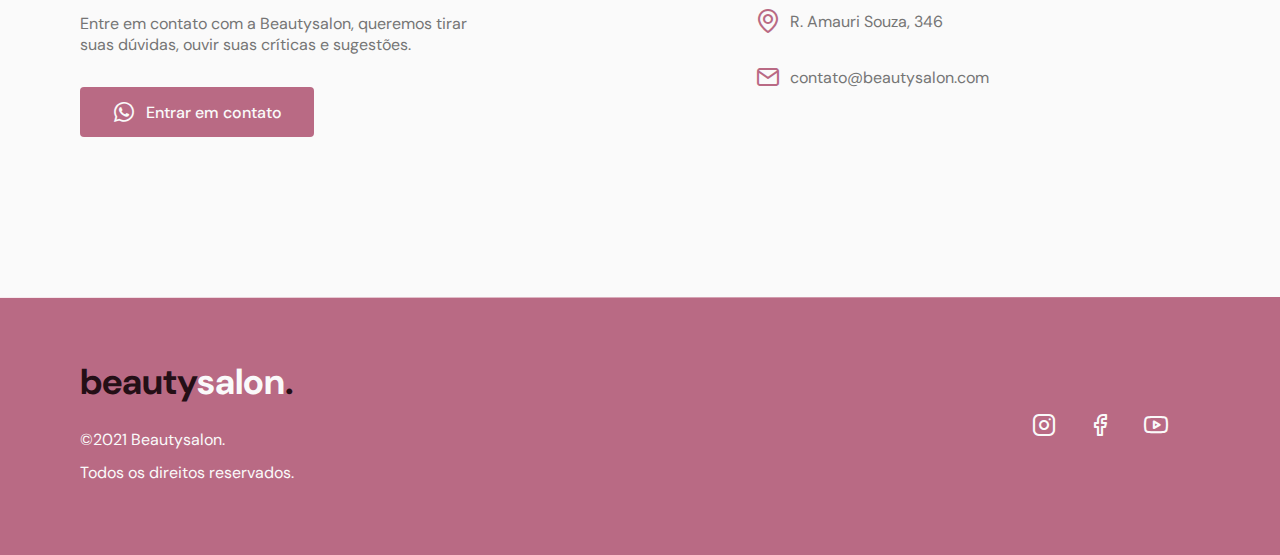
==== commit 474f0f65: "corrections" ====
--- a/index.html
+++ b/index.html
@@ -108,7 +108,7 @@
         <div class="container grid">
           <header>
             <h2 class="title">Serviços</h2>
-            <p>
+            <p class="subtitle">
               Com mais de 10 anos no mercado, o <strong>Beautysalon</strong> já
               conquistou clientes de inúmeros países com seus tratamentos
               exclusivos e totalmente naturais
@@ -252,7 +252,31 @@
           </div>
         </div>
       </section>
+
+      <div class="divider-1"></div>
     </main>
+
+    <!-- FOOTER -->
+    <footer class="section">
+      <div class="container grid">
+        <div class="brand">
+          <a class="logo logo-alt" href="#home"> beauty<span>salon</span>.</a>
+          <p>©2021 Beautysalon.</p>
+          <p>Todos os direitos reservados.</p>
+        </div>
+        <div class="social">
+          <a href="https://www.instagram.com/" target="_blank"
+            ><i class="icon-instagram"></i></a
+          ><a href="https://www.facebook.com/" target="_blank"
+            ><i class="icon-facebook"></i></a
+          ><a href="https://www.youtube.com/" target="_blank"
+            ><i class="icon-youtube"></i
+          ></a>
+        </div>
+      </div>
+    </footer>
+
+    <a href="#home" class="back-to-top"><i class="icon-arrow-up"></i></a>
 
     <!-- Swipper -->
     <script src="https://unpkg.com/swiper/swiper-bundle.min.js"></script>
--- a/assets/fonts/style.css
+++ b/assets/fonts/style.css
@@ -1,10 +1,10 @@
 @font-face {
   font-family: 'icomoon';
-  src:  url('fonts/icomoon.eot?qz94ij');
-  src:  url('fonts/icomoon.eot?qz94ij#iefix') format('embedded-opentype'),
-    url('fonts/icomoon.ttf?qz94ij') format('truetype'),
-    url('fonts/icomoon.woff?qz94ij') format('woff'),
-    url('fonts/icomoon.svg?qz94ij#icomoon') format('svg');
+  src:  url('fonts/icomoon.eot?pfuazm');
+  src:  url('fonts/icomoon.eot?pfuazm#iefix') format('embedded-opentype'),
+    url('fonts/icomoon.ttf?pfuazm') format('truetype'),
+    url('fonts/icomoon.woff?pfuazm') format('woff'),
+    url('fonts/icomoon.svg?pfuazm#icomoon') format('svg');
   font-weight: normal;
   font-style: normal;
   font-display: block;
@@ -25,6 +25,9 @@
   -moz-osx-font-smoothing: grayscale;
 }
 
+.icon-arrow-up:before {
+  content: "\e907";
+}
 .icon-phone:before {
   content: "\e900";
 }
@@ -47,7 +50,7 @@
   content: "\e906";
 }
 .icon-menu:before {
-  content: "\e907";
+  content: "\e90c";
 }
 .icon-trim:before {
   content: "\e908";
--- a/styles.css
+++ b/styles.css
@@ -1,4 +1,4 @@
-/*=== RESET =======================*/
+/*====  RESET ============================ */
 * {
   margin: 0;
   padding: 0;
@@ -31,22 +31,29 @@
   --text-color: hsl(0 0% 46%);
   --text-color-light: hsl(0 0% 98%);
   --body-color: hsl(0 0% 98%);
-}
-
-/*=== BASE =======================*/
+
+  /* fonts */
+  --title-font-size: 1.875rem;
+  --subtitle-font-size: 1rem;
+
+  --title-font: 'DM Sans', sans-serif;
+  --body-font: 'DM Sans', sans-serif;
+}
+
+/*===  BASE ============================ */
 html {
   scroll-behavior: smooth;
 }
 
 body {
-  font: 400 1rem 'DM Sans', sans-serif;
+  font: 400 1rem var(--body-font);
   color: var(--text-color);
   background: var(--body-color);
   -webkit-font-smoothing: antialiased;
 }
 
 .title {
-  font: 700 1.875rem 'Poppinns', sans-serif;
+  font: 700 var(--title-font-size) var(--title-font);
   color: var(--title-color);
   -webkit-font-smoothing: auto;
 }
@@ -60,7 +67,7 @@
   padding: 0 2rem;
   border-radius: 0.25rem;
   font: 500 1rem 'DM Sans', sans-serif;
-  transition: 0.2s;
+  transition: background 0.3s;
 }
 
 .button:hover {
@@ -84,6 +91,7 @@
     hsla(var(--hue), 36%, 57%, 1)
   );
 }
+
 /*=== LAYOUT =======================*/
 .container {
   margin-left: 1.5rem;
@@ -96,11 +104,15 @@
 }
 
 .section {
-  padding: 5rem 0;
-}
-
-.section .tile {
+  padding: calc(5rem + var(--header-height)) 0;
+}
+
+.section .title {
   margin-bottom: 1rem;
+}
+
+.section .subtitle {
+  font-size: var(--subtitle-font-size);
 }
 
 .section header {
@@ -145,6 +157,18 @@
   color: white;
   transition: color 0.35s;
 }
+#header.scroll nav ul li a {
+  color: var(--title-color);
+}
+
+#header.scroll nav ul li a:hover {
+  color: white;
+}
+
+#header.scroll nav ul li a::after {
+  background-color: white;
+}
+
 /* //////////////////// */
 
 main {
@@ -154,12 +178,16 @@
 /*=== LOGO =======================*/
 
 .logo {
-  font: 700 1.31rem 'Poppins', sans-serif;
+  font: 700 1.31rem var(--title-font);
   color: var(--title-color);
 }
 
 .logo span {
   color: var(--base-color);
+}
+
+.logo-alt span {
+  color: var(--body-color);
 }
 
 /*=== NAVIGATION =======================*/
@@ -181,8 +209,10 @@
   position: relative;
 }
 
-nav ul li a:hover {
+nav ul li a:hover,
+nav ul li a.active {
   color: var(--base-color);
+  font-weight: bold;
 }
 
 nav ul li a::after {
@@ -198,7 +228,8 @@
   transition: width 0.25s;
 }
 
-nav ul li a:hover::after {
+nav ul li a:hover::after,
+nav ul li a.active::after {
   width: 100%;
 }
 
@@ -261,6 +292,7 @@
   opacity: 1;
   top: 1.5rem;
 }
+
 /*=== HOME =======================*/
 #home {
   overflow: hidden;
@@ -458,3 +490,190 @@
 #contact ul li i {
   color: var(--base-color);
 }
+
+/*=== FOOTER =======================*/
+footer {
+  background: var(--base-color);
+}
+
+footer.section {
+  padding: 4rem 0;
+}
+
+footer .logo {
+  display: block;
+  margin-bottom: 1.5rem;
+}
+
+footer .brand p {
+  color: var(--text-color-light);
+  margin-bottom: 0.75rem;
+}
+
+footer i {
+  font-size: 1.5rem;
+  color: var(--text-color-light);
+}
+
+footer .social a {
+  margin-right: 2rem;
+  transition: 0.3s;
+  display: inline-block;
+}
+
+footer .social a:hover {
+  transform: translateY(-8px);
+}
+
+/* back to top */
+.back-to-top {
+  background: var(--base-color);
+  color: var(--text-color-light);
+
+  position: fixed;
+  right: 1rem;
+  bottom: 1rem;
+
+  padding: 0.5rem;
+  clip-path: circle();
+  font-size: 1.5rem;
+  line-height: 0;
+
+  visibility: hidden;
+  opacity: 0;
+
+  transition: 0.2s;
+  transform: translateY(100%);
+}
+
+.back-to-top.show {
+  visibility: visible;
+  opacity: 1;
+  transform: translateY(0);
+}
+
+/*============= MEDIA QUERIES =============*/
+/* extra large devices: 1200 > */
+@media (min-width: 1200px) {
+  .container {
+    max-width: 1120px;
+    margin-left: auto;
+    margin-right: auto;
+  }
+  .section {
+    padding: 10rem 0;
+  }
+
+  .section header,
+  #testimonials header {
+    max-width: 32rem;
+    text-align: center;
+    margin-left: auto;
+    margin-right: auto;
+  }
+
+  .button {
+    height: 3.125rem;
+  }
+
+  /* Navigation */
+  nav .menu {
+    opacity: 1;
+    visibility: visible;
+    top: 0;
+  }
+
+  nav .menu ul {
+    display: flex;
+    gap: 2rem;
+  }
+
+  nav .menu ul li a.title {
+    font: 400 1rem var(--body-font);
+  }
+
+  nav .menu ul li a {
+    font: 400 1rem var(--body-font);
+  }
+
+  nav .icon-menu {
+    display: none;
+  }
+
+  /* layout */
+  main {
+    margin-top: var(--header-height);
+  }
+
+  /* home */
+  #home .container {
+    grid-auto-flow: column;
+    justify-content: space-between;
+    margin: 0 auto;
+  }
+
+  #home .image {
+    order: 1;
+  }
+  #home .text {
+    order: 0;
+    max-width: 24rem;
+    text-align: left;
+  }
+
+  /* about */
+  #about .container {
+    margin: 0 auto;
+    grid-auto-flow: column;
+  }
+  /* services */
+  .cards {
+    grid-template-columns: 1fr 1fr 1fr;
+  }
+
+  .card {
+    padding-left: 3rem;
+    padding-right: 3rem;
+  }
+
+  /* tetimonials */
+  #testimonials .container {
+    margin-left: auto;
+    margin-right: auto;
+  }
+
+  /* contact */
+  #contact .container {
+    grid-auto-flow: column;
+    align-items: center;
+  }
+
+  #contact .text {
+    max-width: 25rem;
+  }
+
+  /* footer */
+  footer.section {
+    padding: 3.75rem 0;
+  }
+
+  footer .logo {
+    font-size: 2.25rem;
+  }
+
+  footer .container {
+    grid-auto-flow: column;
+    align-items: center;
+    justify-content: space-between;
+  }
+}
+/* large evices: 1023 > */
+/* large devices: 992 > */
+/* medium large devices: 992 > */
+/* Responsivity */
+@media (min-width: 992px) {
+  :root {
+    --title-font-size: 2.2rem;
+    --subtitle-font-size: 1.125rem;
+  }
+}
